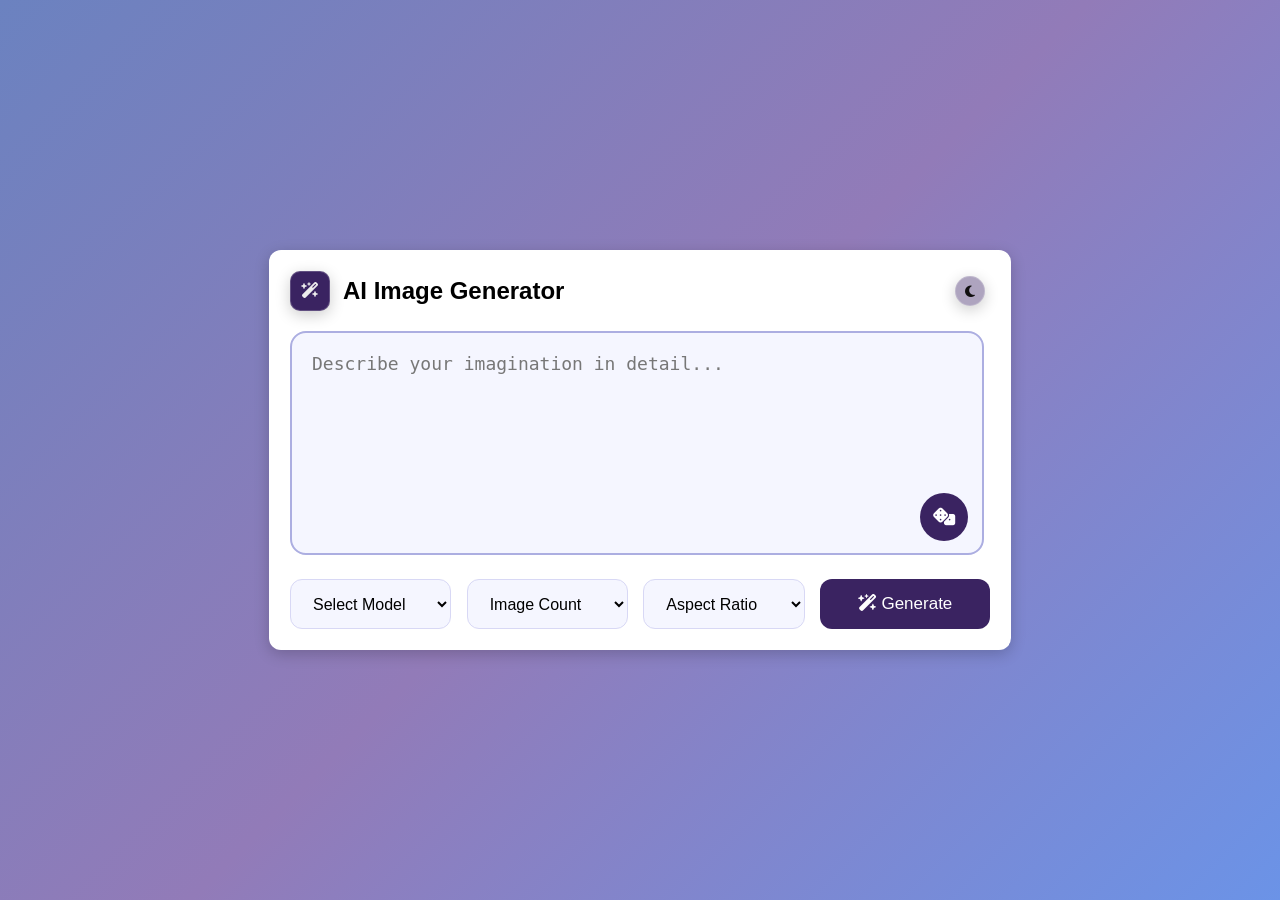
==== AI_Image_Generator/index.html @ 04661330 "initial commit" ====
<!DOCTYPE html>
<html lang="en">

<head>
    <meta charset="UTF-8">
    <meta name="viewport" content="width=device-width, initial-scale=1.0">
    <link rel="stylesheet" href="./style.css">
    <link rel="stylesheet" href="https://cdnjs.cloudflare.com/ajax/libs/font-awesome/6.7.2/css/all.min.css">
    <title>Document</title>
</head>

<body>
    <div class="parent">
        <div class="header">
            <div class="logowrapper">
                <div class="logo">
                    <i class="fa-solid fa-wand-magic-sparkles"></i>
                </div>
                <h2>AI Image Generator</h2>
            </div>
            <div class="modechanger">
                <button class="changer"> <i class="fa-solid fa-moon"></i></button>

            </div>
        </div>
        <div class="main-content">

            <form class="prompt-form">

                <div class="prompt-container">

                    <textarea class="prompt-input" placeholder="Describe your imagination in detail..." required
                        autofocus></textarea>

                    <button type="button" class="prompt-btn">
                        <i class="fa-solid fa-dice"></i>
                    </button>

                </div>

            </form>

        </div>


        <div class="options">

            <div class="select-wrapper">
                <select class="custom-select" id="model">
                    <option value="">Select Model</option>
                    <option value="black-forest-labs/FLUX.1-dev">FLUX.1-dev</option>
                    <option value="black-forest-labs/FLUX.1-schnell">FLUX.1-schnell</option>
                    <option value="stabilityai/stable-diffusion-xl-base-1.0">Stable Diffusion XL</option>
                    <option value="runwayml/stable-diffusion-v1-5">Stable Diffusion v1.5</option>
                    <option value="prompthero/openjourney">OpenJourney</option>
                </select>
            </div>

            <div class="select-wrapper">
                <select class="custom-select" id="count">
                    <option value="">Image Count</option>
                    <option value="1">1 Image</option>
                    <option value="2">2 Images</option>
                    <option value="3">3 Images</option>
                    <option value="4">4 Images</option>
                </select>
            </div>

            <div class="select-wrapper">
                <select class="custom-select" id="ratio">
                    <option value="">Aspect Ratio</option>
                    <option value="1:1">Square (1:1)</option>
                    <option value="16:9">Landscape (16:9)</option>
                    <option value="9:16">Portrait (9:16)</option>
                </select>
            </div>
            <button>
                <i class="fa-solid fa-wand-magic-sparkles"></i>
                Generate
            </button>
        </div>
    </div>

    <script src="./script.js"></script>
</body>

</html>
---- AI_Image_Generator/style.css ----
* {
    margin: 0;
    padding: 0;
}

body {
    display: flex;
    justify-content: center;
    align-items: center;

    background: linear-gradient(135deg,#6b82c0,#927bb8,#6b93e7);
    min-height: 100vh; 
     font-family:Arial, Helvetica, sans-serif;

}

.parent {
     background: white;
    backdrop-filter: blur(15px);
    border:1px solid rgba(255,255,255,.2);
    width: 700px;
    
    padding: 20px;
    border-radius: 12px;
    box-shadow: 0 4px 15px rgba(0, 0, 0, 0.2);

}
.header{
    display: flex;
    height: auto;
    align-items: center;
    gap: 50px;
    justify-content: space-between;
}
.logowrapper{
    display: flex;
    height: auto;
    gap:13px;
    align-items: center;
}
.changer{
    width: 30px;
    height: 30px;
    margin-right: 5px;
    padding: 7px;
    border-radius: 20px;
    box-shadow: 0 4px 15px rgba(0, 0, 0, 0.2);
    color: rgb(16, 15, 15);
    background-color:#aea4bf ;
   border:1px solid rgba(255,255,255,.2);
}
.logo{
    padding: 10px;
    border-radius: 10px;
    box-shadow: 0 4px 15px rgba(0, 0, 0, 0.2);
    color: rgb(237, 236, 236);
    background-color:#3a2361 ;
   border:1px solid rgba(255,255,255,.2);
}
.options{
    display:flex;
    gap:30px;
    margin-top:20px;
}

.select-wrapper{
    flex:1;
    position:relative;
}

.custom-select{
    width:110%;
    height:50px;
    border:1px solid #d8d8f5;
    border-radius:12px;
    background:#f5f6ff;
    padding:0 18px;
    font-size:16px;
    cursor:pointer;
  

    
}
.options button{
    width:170px;
    border:none;
    border-radius:12px;
    background:#3a2361 ;
    color:white;
    font-size:17px;
    cursor:pointer;
    transition:.3s;
}

.options button:hover{
    background:#48336c ;
}
.main-content{
    margin-top: 20px;
    width:600px;
}

.prompt-container{
    position:relative;
}


.prompt-input{
    width:600px;
    height:180px;
    resize:none;
    border:2px solid #d6d7f5;
    border-radius:16px;
    padding:20px;
    padding-right:70px;
    font-size:18px;
    outline:none;
    background:#f5f6ff;
}

.prompt-input::placeholder{
    color:#777;
}

.prompt-input:focus{
    border-color: #acaee1;
}

.prompt-btn{
    position:absolute;
    left:630px;
    bottom:18px;

    width:48px;
    height:48px;

    border:none;
    border-radius:50%;

    background:#3a2361;
    color:white;

    cursor:pointer;
    font-size:18px;

    transition:.3s;
}

.prompt-btn:hover{
    background:#4b3179;
}
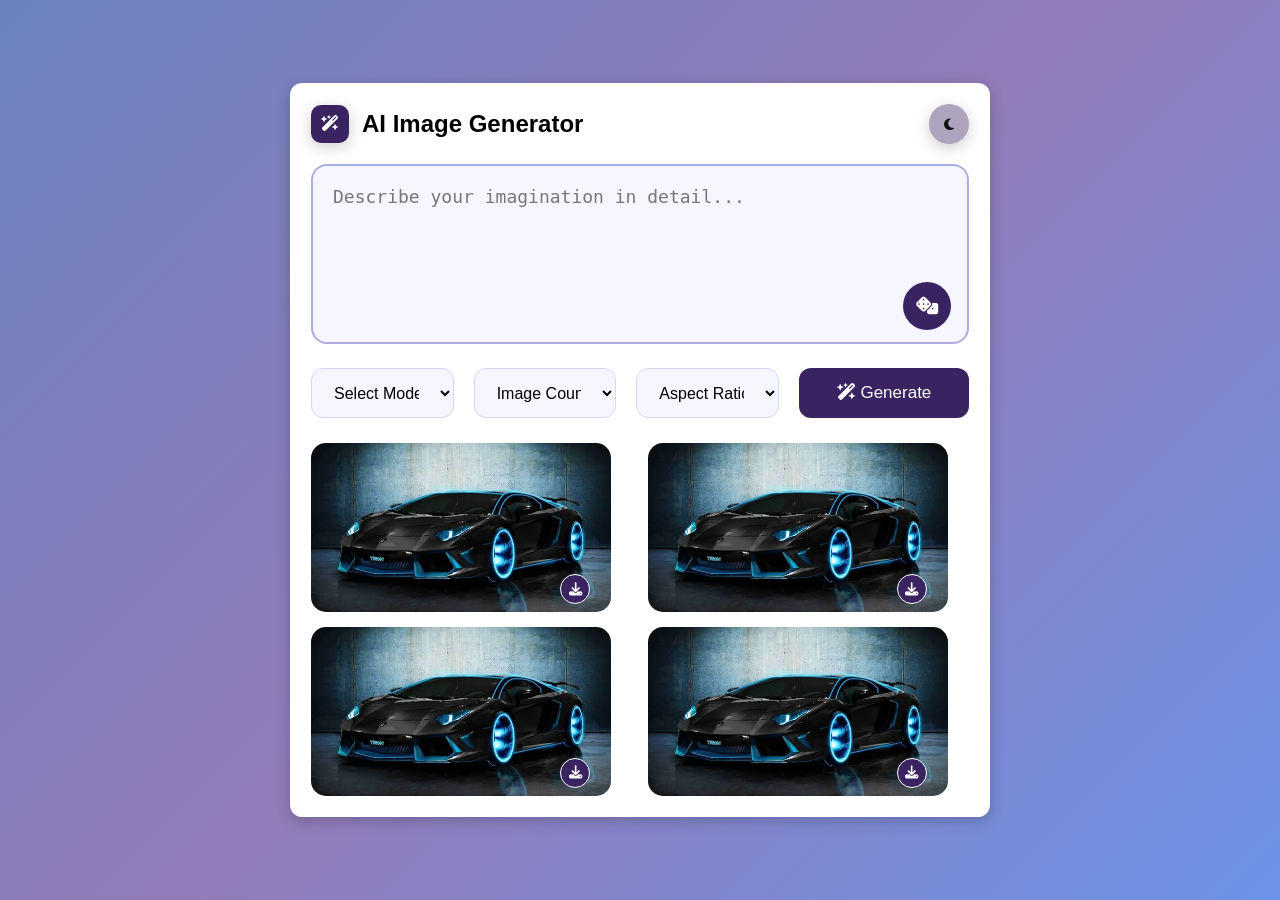
==== commit 961cf068: "initial commit" ====
--- a/AI_Image_Generator/index.html
+++ b/AI_Image_Generator/index.html
@@ -38,7 +38,7 @@
 
                 </div>
 
-            </form>
+
 
         </div>
 
@@ -79,6 +79,48 @@
                 Generate
             </button>
         </div>
+        <!-- Result Gallery Grid -->
+        <div class="gallery-grid">
+
+            <div class="img-card">
+                <img src="./img/car.jpeg" class="result-img" />
+
+                <div class="img-overlay">
+                    <button class="img-download-btn">
+                        <i class="fa-solid fa-download"></i>
+                    </button>
+                </div>
+            </div>
+            <div class="img-card">
+                <img src="./img/car.jpeg" class="result-img" />
+
+                <div class="img-overlay">
+                    <button class="img-download-btn">
+                        <i class="fa-solid fa-download"></i>
+                    </button>
+                </div>
+            </div>
+            <div class="img-card">
+                <img src="./img/car.jpeg" class="result-img" />
+
+                <div class="img-overlay">
+                    <button class="img-download-btn">
+                        <i class="fa-solid fa-download"></i>
+                    </button>
+                </div>
+            </div>
+            <div class="img-card">
+                <img src="./img/car.jpeg" class="result-img" />
+
+                <div class="img-overlay">
+                    <button class="img-download-btn">
+                        <i class="fa-solid fa-download"></i>
+                    </button>
+                </div>
+            </div>
+
+        </div>
+        </form>
     </div>
 
     <script src="./script.js"></script>
--- a/AI_Image_Generator/style.css
+++ b/AI_Image_Generator/style.css
@@ -1,151 +1,330 @@
 * {
     margin: 0;
     padding: 0;
+    box-sizing: border-box;
 }
 
 body {
     display: flex;
     justify-content: center;
     align-items: center;
-
-    background: linear-gradient(135deg,#6b82c0,#927bb8,#6b93e7);
-    min-height: 100vh; 
-     font-family:Arial, Helvetica, sans-serif;
-
+    min-height: 100vh;
+    padding: 20px;
+    background: linear-gradient(135deg, #6b82c0, #927bb8, #6b93e7);
+    font-family: Arial, Helvetica, sans-serif;
 }
 
 .parent {
-     background: white;
+    background: white;
     backdrop-filter: blur(15px);
-    border:1px solid rgba(255,255,255,.2);
+    border: 1px solid rgba(255, 255, 255, .2);
     width: 700px;
-    
+    max-width: 100%;
     padding: 20px;
     border-radius: 12px;
-    box-shadow: 0 4px 15px rgba(0, 0, 0, 0.2);
-
-}
-.header{
-    display: flex;
+    box-shadow: 0 4px 15px rgba(0, 0, 0, .2);
+}
+
+/* Header */
+
+.header {
+    display: flex;
+    justify-content: space-between;
+    align-items: center;
+    gap: 30px;
+    flex-wrap: wrap;
+}
+
+.logowrapper {
+    display: flex;
+    align-items: center;
+    gap: 13px;
+    flex-wrap: wrap;
+}
+
+.logo {
+    padding: 10px;
+    border-radius: 10px;
+    background: #3a2361;
+    color: white;
+    box-shadow: 0 4px 15px rgba(0, 0, 0, .2);
+}
+
+.changer {
+    width: 40px;
+    height: 40px;
+    border: none;
+    border-radius: 50%;
+    background: #aea4bf;
+    color: #111;
+    cursor: pointer;
+    box-shadow: 0 4px 15px rgba(0, 0, 0, .2);
+}
+
+/* Options */
+
+.options {
+    display: flex;
+    gap: 20px;
+    margin-top: 20px;
+}
+
+.select-wrapper {
+    flex: 1;
+}
+
+.custom-select {
+    width: 100%;
+    height: 50px;
+    border: 1px solid #d8d8f5;
+    border-radius: 12px;
+    background: #f5f6ff;
+    padding: 0 18px;
+    font-size: 16px;
+    cursor: pointer;
+}
+
+.options button {
+    width: 170px;
+    border: none;
+    border-radius: 12px;
+    background: #3a2361;
+    color: white;
+    font-size: 17px;
+    cursor: pointer;
+    transition: .3s;
+}
+
+.options button:hover {
+    background: #48336c;
+}
+
+/* Main */
+
+.main-content {
+    margin-top: 20px;
+    width: 100%;
+}
+
+.prompt-container {
+    position: relative;
+}
+
+.prompt-input {
+    width: 100%;
+    height: 180px;
+    resize: none;
+    border: 2px solid #d6d7f5;
+    border-radius: 16px;
+    padding: 20px;
+    padding-right: 70px;
+    font-size: 18px;
+    outline: none;
+    background: #f5f6ff;
+}
+
+.prompt-input::placeholder {
+    color: #777;
+}
+
+.prompt-input:focus {
+    border-color: #acaee1;
+}
+
+.prompt-btn {
+    position: absolute;
+    right: 18px;
+    bottom: 18px;
+    width: 48px;
+    height: 48px;
+    border: none;
+    border-radius: 50%;
+    background: #3a2361;
+    color: white;
+    cursor: pointer;
+    font-size: 18px;
+    transition: .3s;
+}
+
+.prompt-btn:hover {
+    background: #4b3179;
+}
+
+.gallery-grid {
+    display: grid;
+    grid-template-columns: repeat(auto-fill, minmax(300px, 1fr));
+    gap: 15px;
+    width: 100%;
+    justify-content: center;
+    align-items: center;
+    margin-top: 25px;
+}
+
+.img-card {
+    max-width: 300px;
+    display: flex;
+    justify-content: center;
+    align-items: center;
+    position: relative;
+   
+}
+
+.img-card img {
+    width: 100%;
+    max-width: 300px;
     height: auto;
-    align-items: center;
-    gap: 50px;
-    justify-content: space-between;
-}
-.logowrapper{
-    display: flex;
-    height: auto;
-    gap:13px;
-    align-items: center;
-}
-.changer{
+    object-fit: contain;
+    border-radius: 15px;
+}
+
+.img-download-btn {
+    position: absolute;
+    right: 7%;
+    bottom: 8px;
     width: 30px;
     height: 30px;
-    margin-right: 5px;
-    padding: 7px;
-    border-radius: 20px;
-    box-shadow: 0 4px 15px rgba(0, 0, 0, 0.2);
-    color: rgb(16, 15, 15);
-    background-color:#aea4bf ;
-   border:1px solid rgba(255,255,255,.2);
-}
-.logo{
-    padding: 10px;
-    border-radius: 10px;
-    box-shadow: 0 4px 15px rgba(0, 0, 0, 0.2);
-    color: rgb(237, 236, 236);
-    background-color:#3a2361 ;
-   border:1px solid rgba(255,255,255,.2);
-}
-.options{
-    display:flex;
-    gap:30px;
-    margin-top:20px;
-}
-
-.select-wrapper{
-    flex:1;
-    position:relative;
-}
-
-.custom-select{
-    width:110%;
-    height:50px;
-    border:1px solid #d8d8f5;
-    border-radius:12px;
-    background:#f5f6ff;
-    padding:0 18px;
-    font-size:16px;
-    cursor:pointer;
-  
-
-    
-}
-.options button{
-    width:170px;
-    border:none;
-    border-radius:12px;
-    background:#3a2361 ;
-    color:white;
-    font-size:17px;
-    cursor:pointer;
-    transition:.3s;
-}
-
-.options button:hover{
-    background:#48336c ;
-}
-.main-content{
-    margin-top: 20px;
-    width:600px;
-}
-
-.prompt-container{
-    position:relative;
-}
-
-
-.prompt-input{
-    width:600px;
-    height:180px;
-    resize:none;
-    border:2px solid #d6d7f5;
-    border-radius:16px;
-    padding:20px;
-    padding-right:70px;
-    font-size:18px;
-    outline:none;
-    background:#f5f6ff;
-}
-
-.prompt-input::placeholder{
-    color:#777;
-}
-
-.prompt-input:focus{
-    border-color: #acaee1;
-}
-
-.prompt-btn{
-    position:absolute;
-    left:630px;
-    bottom:18px;
-
-    width:48px;
-    height:48px;
-
-    border:none;
-    border-radius:50%;
-
-    background:#3a2361;
-    color:white;
-
-    cursor:pointer;
-    font-size:18px;
-
-    transition:.3s;
-}
-
-.prompt-btn:hover{
-    background:#4b3179;
+    padding: 5px;
+    border: 1px solid #fff;
+    border-radius: 50%;
+    background: #3a2361;
+    color: #fff;
+}
+.img-card:hover img {
+    transform: scale(1.08);
+}
+
+
+.img-card:hover::after {
+    opacity: 1;
+}
+
+
+/* ==========================
+      Tablet
+========================== */
+
+@media (max-width: 992px) {
+
+    .parent {
+        width: 90%;
+    }
+
+    .options {
+        gap: 15px;
+    }
+
+    .options button {
+        width: 150px;
+    }
+
+    .prompt-input {
+        height: 170px;
+    }
+}
+
+/* ==========================
+      Mobile
+========================== */
+
+@media (max-width: 768px) {
+
+    body {
+        padding: 15px;
+    }
+
+    .parent {
+        width: 100%;
+        padding: 15px;
+    }
+
+    .header {
+        flex-direction: row;
+        align-items: flex-start;
+        gap: 15px;
+    }
+
+    .logowrapper h2 {
+        font-size: 22px;
+    }
+
+    .changer {
+        width: 38px;
+        height: 38px;
+    }
+
+    .options {
+        flex-direction: column;
+        gap: 15px;
+    }
+
+    .select-wrapper {
+        width: 100%;
+    }
+
+    .custom-select {
+        width: 100%;
+    }
+
+    .options button {
+        width: 100%;
+        height: 50px;
+    }
+
+    .prompt-input {
+        height: 160px;
+        font-size: 16px;
+        padding: 16px;
+        padding-right: 60px;
+    }
+
+    .prompt-btn {
+        width: 42px;
+        height: 42px;
+        right: 15px;
+        bottom: 15px;
+        font-size: 16px;
+    }
+}
+
+/* ==========================
+      Small Mobile
+========================== */
+
+@media (max-width: 480px) {
+
+
+    .parent {
+        padding: 12px;
+    }
+
+    .logowrapper h2 {
+        font-size: 19px;
+    }
+
+    .logo {
+        padding: 8px;
+    }
+
+    .prompt-input {
+        height: 150px;
+        font-size: 15px;
+    }
+
+    .custom-select {
+        font-size: 15px;
+    }
+
+    .options button {
+        font-size: 15px;
+    }
+}
+
+@media (max-width:330px) {
+    .changer {
+        margin-top: 5px;
+        width: 25px;
+
+        height: 25px;
+
+    }
 }
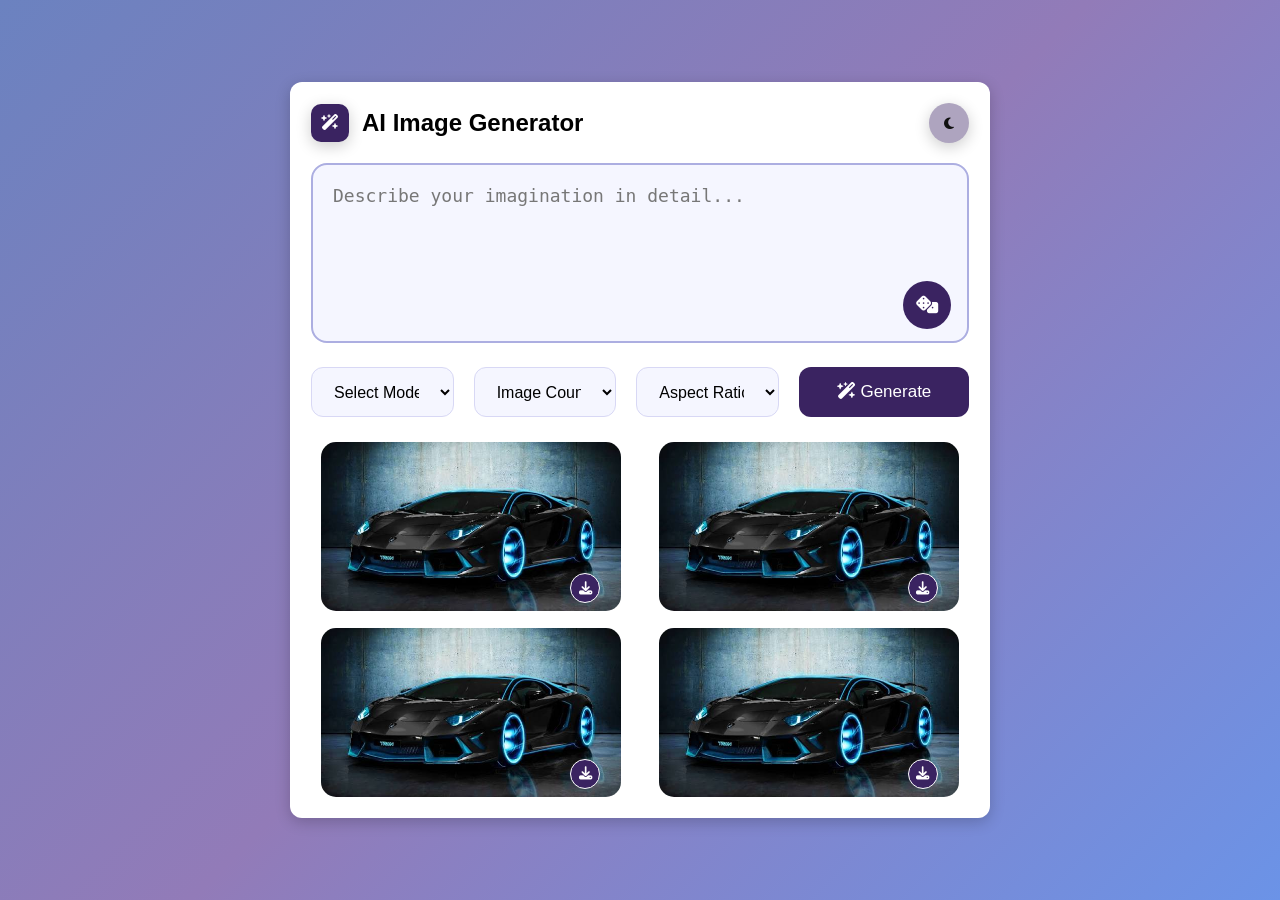
==== commit a1c81aa5: "initial commit" ====
--- a/AI_Image_Generator/index.html
+++ b/AI_Image_Generator/index.html
@@ -6,11 +6,12 @@
     <meta name="viewport" content="width=device-width, initial-scale=1.0">
     <link rel="stylesheet" href="./style.css">
     <link rel="stylesheet" href="https://cdnjs.cloudflare.com/ajax/libs/font-awesome/6.7.2/css/all.min.css">
-    <title>Document</title>
+    <title>AI Image Generator</title>
 </head>
 
 <body>
     <div class="parent">
+
         <div class="header">
             <div class="logowrapper">
                 <div class="logo">
@@ -19,111 +20,108 @@
                 <h2>AI Image Generator</h2>
             </div>
             <div class="modechanger">
-                <button class="changer"> <i class="fa-solid fa-moon"></i></button>
-
+                <button type="button" class="changer" id="themeToggle" aria-label="Toggle dark mode">
+                    <i class="fa-solid fa-moon"></i>
+                </button>
             </div>
         </div>
+
         <div class="main-content">
-
             <form class="prompt-form">
 
                 <div class="prompt-container">
-
                     <textarea class="prompt-input" placeholder="Describe your imagination in detail..." required
                         autofocus></textarea>
 
-                    <button type="button" class="prompt-btn">
+                    <button type="button" class="prompt-btn" id="randomPrompt" aria-label="Surprise me">
                         <i class="fa-solid fa-dice"></i>
                     </button>
+                </div>
+
+                <div class="options">
+
+                    <div class="select-wrapper">
+                        <select class="custom-select" id="model">
+                            <option value="">Select Model</option>
+                            <option value="black-forest-labs/FLUX.1-dev">FLUX.1-dev</option>
+                            <option value="black-forest-labs/FLUX.1-schnell">FLUX.1-schnell</option>
+                            <option value="stabilityai/stable-diffusion-xl-base-1.0">Stable Diffusion XL</option>
+                            <option value="runwayml/stable-diffusion-v1-5">Stable Diffusion v1.5</option>
+                            <option value="prompthero/openjourney">OpenJourney</option>
+                        </select>
+                    </div>
+
+                    <div class="select-wrapper">
+                        <select class="custom-select" id="count">
+                            <option value="">Image Count</option>
+                            <option value="1">1 Image</option>
+                            <option value="2">2 Images</option>
+                            <option value="3">3 Images</option>
+                            <option value="4">4 Images</option>
+                        </select>
+                    </div>
+
+                    <div class="select-wrapper">
+                        <select class="custom-select" id="ratio">
+                            <option value="">Aspect Ratio</option>
+                            <option value="1:1">Square (1:1)</option>
+                            <option value="16:9">Landscape (16:9)</option>
+                            <option value="9:16">Portrait (9:16)</option>
+                        </select>
+                    </div>
+
+                    <button type="submit" class="generate-btn">
+                        <i class="fa-solid fa-wand-magic-sparkles"></i>
+                        Generate
+                    </button>
+                </div>
+
+                <!-- Result Gallery Grid -->
+                <div class="gallery-grid" id="galleryGrid">
+
+                    <div class="img-card">
+                        <img src="./img/car.jpeg" class="result-img" alt="Generated result" />
+                        <div class="img-overlay">
+                            <button type="button" class="img-download-btn" aria-label="Download image">
+                                <i class="fa-solid fa-download"></i>
+                            </button>
+                        </div>
+                    </div>
+
+                    <div class="img-card">
+                        <img src="./img/car.jpeg" class="result-img" alt="Generated result" />
+                        <div class="img-overlay">
+                            <button type="button" class="img-download-btn" aria-label="Download image">
+                                <i class="fa-solid fa-download"></i>
+                            </button>
+                        </div>
+                    </div>
+
+                    <div class="img-card">
+                        <img src="./img/car.jpeg" class="result-img" alt="Generated result" />
+                        <div class="img-overlay">
+                            <button type="button" class="img-download-btn" aria-label="Download image">
+                                <i class="fa-solid fa-download"></i>
+                            </button>
+                        </div>
+                    </div>
+
+                    <div class="img-card">
+                        <img src="./img/car.jpeg" class="result-img" alt="Generated result" />
+                        <div class="img-overlay">
+                            <button type="button" class="img-download-btn" aria-label="Download image">
+                                <i class="fa-solid fa-download"></i>
+                            </button>
+                        </div>
+                    </div>
 
                 </div>
 
-
-
+            </form>
         </div>
-
-
-        <div class="options">
-
-            <div class="select-wrapper">
-                <select class="custom-select" id="model">
-                    <option value="">Select Model</option>
-                    <option value="black-forest-labs/FLUX.1-dev">FLUX.1-dev</option>
-                    <option value="black-forest-labs/FLUX.1-schnell">FLUX.1-schnell</option>
-                    <option value="stabilityai/stable-diffusion-xl-base-1.0">Stable Diffusion XL</option>
-                    <option value="runwayml/stable-diffusion-v1-5">Stable Diffusion v1.5</option>
-                    <option value="prompthero/openjourney">OpenJourney</option>
-                </select>
-            </div>
-
-            <div class="select-wrapper">
-                <select class="custom-select" id="count">
-                    <option value="">Image Count</option>
-                    <option value="1">1 Image</option>
-                    <option value="2">2 Images</option>
-                    <option value="3">3 Images</option>
-                    <option value="4">4 Images</option>
-                </select>
-            </div>
-
-            <div class="select-wrapper">
-                <select class="custom-select" id="ratio">
-                    <option value="">Aspect Ratio</option>
-                    <option value="1:1">Square (1:1)</option>
-                    <option value="16:9">Landscape (16:9)</option>
-                    <option value="9:16">Portrait (9:16)</option>
-                </select>
-            </div>
-            <button>
-                <i class="fa-solid fa-wand-magic-sparkles"></i>
-                Generate
-            </button>
-        </div>
-        <!-- Result Gallery Grid -->
-        <div class="gallery-grid">
-
-            <div class="img-card">
-                <img src="./img/car.jpeg" class="result-img" />
-
-                <div class="img-overlay">
-                    <button class="img-download-btn">
-                        <i class="fa-solid fa-download"></i>
-                    </button>
-                </div>
-            </div>
-            <div class="img-card">
-                <img src="./img/car.jpeg" class="result-img" />
-
-                <div class="img-overlay">
-                    <button class="img-download-btn">
-                        <i class="fa-solid fa-download"></i>
-                    </button>
-                </div>
-            </div>
-            <div class="img-card">
-                <img src="./img/car.jpeg" class="result-img" />
-
-                <div class="img-overlay">
-                    <button class="img-download-btn">
-                        <i class="fa-solid fa-download"></i>
-                    </button>
-                </div>
-            </div>
-            <div class="img-card">
-                <img src="./img/car.jpeg" class="result-img" />
-
-                <div class="img-overlay">
-                    <button class="img-download-btn">
-                        <i class="fa-solid fa-download"></i>
-                    </button>
-                </div>
-            </div>
-
-        </div>
-        </form>
     </div>
 
     <script src="./script.js"></script>
 </body>
 
-</html>+</html>
--- a/AI_Image_Generator/style.css
+++ b/AI_Image_Generator/style.css
@@ -65,12 +65,13 @@
 
 .options {
     display: flex;
+    flex-wrap: wrap;
     gap: 20px;
     margin-top: 20px;
 }
 
 .select-wrapper {
-    flex: 1;
+    flex: 1 1 140px;
 }
 
 .custom-select {
@@ -86,6 +87,7 @@
 
 .options button {
     width: 170px;
+    height: 50px;
     border: none;
     border-radius: 12px;
     background: #3a2361;
@@ -153,7 +155,7 @@
 .gallery-grid {
     display: grid;
     grid-template-columns: repeat(auto-fill, minmax(300px, 1fr));
-    gap: 15px;
+    gap: 17px;
     width: 100%;
     justify-content: center;
     align-items: center;
@@ -162,11 +164,12 @@
 
 .img-card {
     max-width: 300px;
+    width: 100%;
     display: flex;
     justify-content: center;
     align-items: center;
     position: relative;
-   
+    margin: 0 auto;
 }
 
 .img-card img {
@@ -226,7 +229,7 @@
       Mobile
 ========================== */
 
-@media (max-width: 768px) {
+@media (max-width: 784px) {
 
     body {
         padding: 15px;
@@ -259,6 +262,7 @@
 
     .select-wrapper {
         width: 100%;
+        flex: 1 1 auto;
     }
 
     .custom-select {
@@ -268,6 +272,7 @@
     .options button {
         width: 100%;
         height: 50px;
+        flex: 0 0 auto;
     }
 
     .prompt-input {
@@ -284,6 +289,18 @@
         bottom: 15px;
         font-size: 16px;
     }
+
+    .gallery-grid {
+        grid-template-columns: 1fr;
+    }
+
+    .img-card {
+        max-width: 100%;
+    }
+
+    .img-card img {
+        max-width: 100%;
+    }
 }
 
 /* ==========================
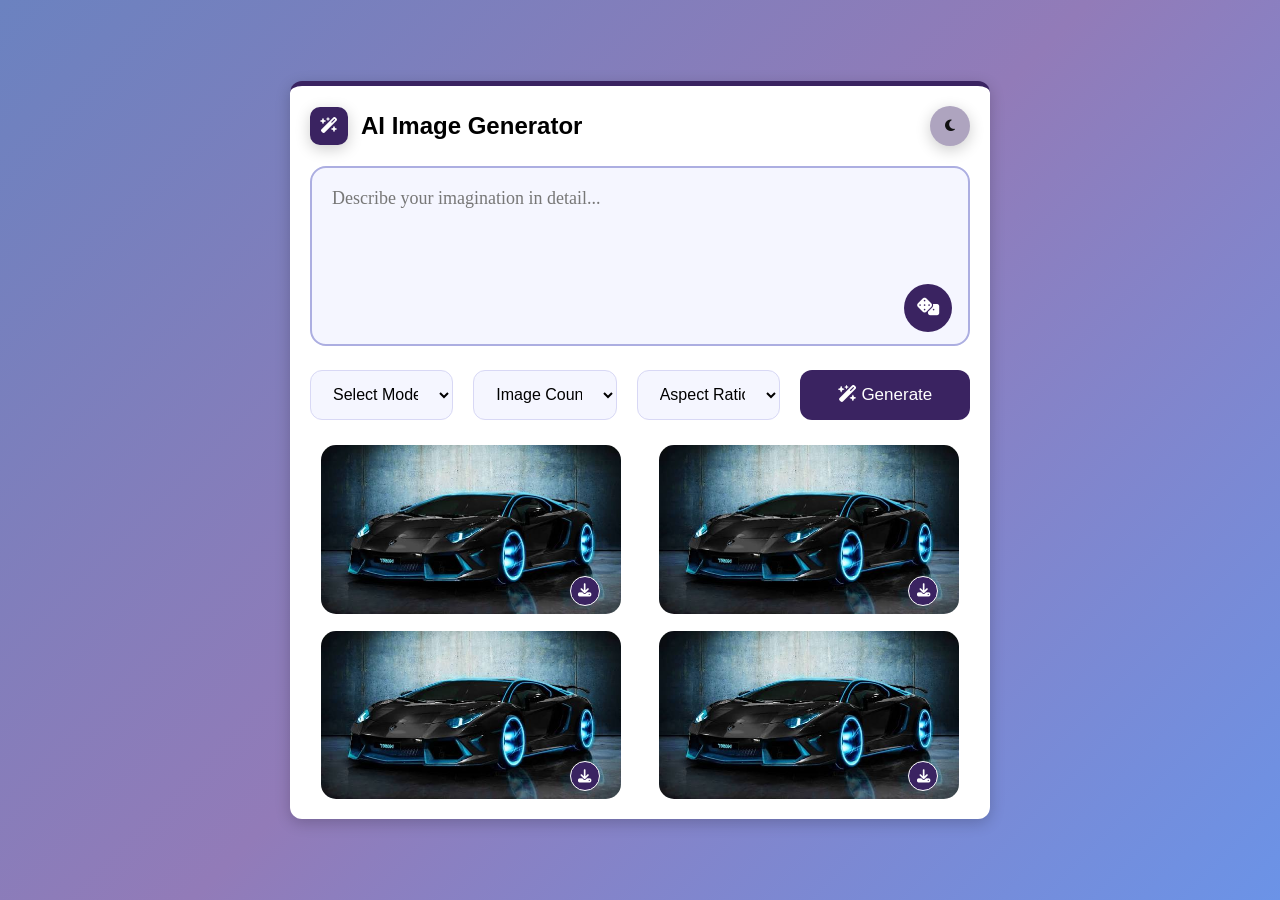
==== commit fac9fb64: "initial commit" ====
--- a/AI_Image_Generator/index.html
+++ b/AI_Image_Generator/index.html
@@ -43,11 +43,11 @@
                     <div class="select-wrapper">
                         <select class="custom-select" id="model">
                             <option value="">Select Model</option>
-                            <option value="black-forest-labs/FLUX.1-dev">FLUX.1-dev</option>
-                            <option value="black-forest-labs/FLUX.1-schnell">FLUX.1-schnell</option>
-                            <option value="stabilityai/stable-diffusion-xl-base-1.0">Stable Diffusion XL</option>
-                            <option value="runwayml/stable-diffusion-v1-5">Stable Diffusion v1.5</option>
-                            <option value="prompthero/openjourney">OpenJourney</option>
+                            <option value="FLUX.1-dev">FLUX.1-dev</option>
+                            <option value="FLUX.1-schnell">FLUX.1-schnell</option>
+                            <option value="stable-diffusion-xl-base-1.0">Stable Diffusion XL</option>
+                            <option value="stable-diffusion-v1-5">Stable Diffusion v1.5</option>
+                            <option value="openjourney">OpenJourney</option>
                         </select>
                     </div>
 
--- a/AI_Image_Generator/style.css
+++ b/AI_Image_Generator/style.css
@@ -15,9 +15,10 @@
 }
 
 .parent {
+    border-top: 5px solid  #3a2361;
     background: white;
     backdrop-filter: blur(15px);
-    border: 1px solid rgba(255, 255, 255, .2);
+    /* border: 1px solid rgba(255, 255, 255, .2); */
     width: 700px;
     max-width: 100%;
     padding: 20px;
@@ -121,6 +122,7 @@
     padding: 20px;
     padding-right: 70px;
     font-size: 18px;
+    font-family: 'Times New Roman', Times, serif;
     outline: none;
     background: #f5f6ff;
 }
